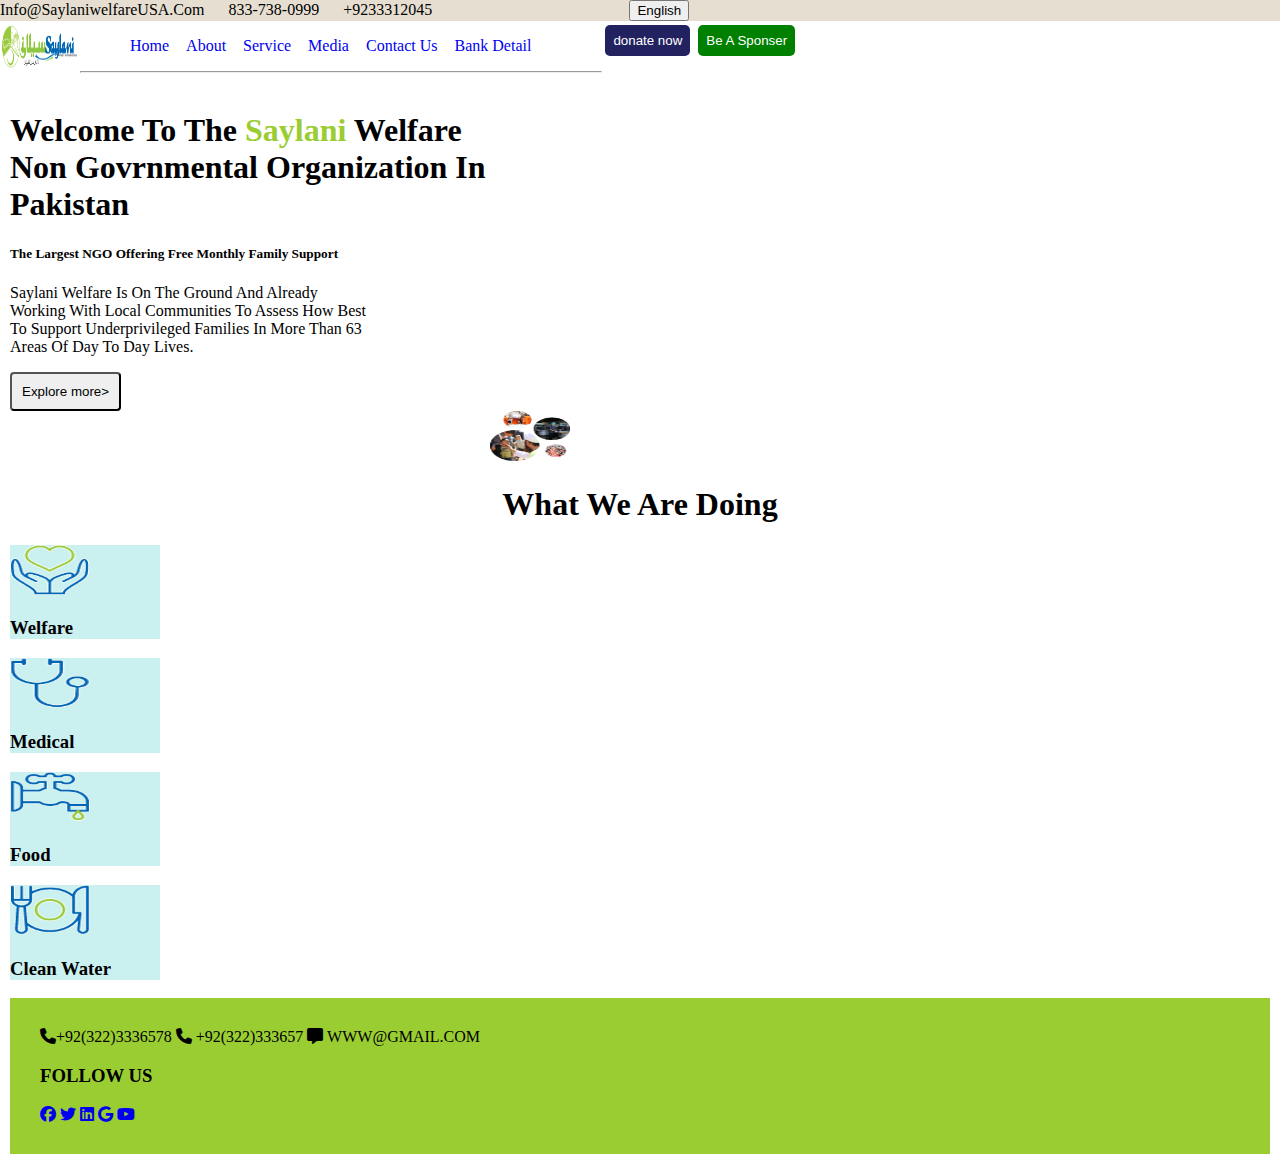
==== index.html @ 67c511a7 "first commit" ====
<!DOCTYPE html>
<html lang="en">

<head>
    <meta charset="UTF-8">
    <meta name="viewport" content="width=device-width, initial-scale=1.0">
    <title>Document</title>
    <link rel="stylesheet" href="style.css">
    <link rel="stylesheet" href="https://cdnjs.cloudflare.com/ajax/libs/font-awesome/6.7.2/css/all.min.css"
        integrity="sha512-Evv84Mr4kqVGRNSgIGL/F/aIDqQb7xQ2vcrdIwxfjThSH8CSR7PBEakCr51Ck+w+/U6swU2Im1vVX0SVk9ABhg=="
        crossorigin="anonymous" referrerpolicy="no-referrer" />
</head>

<body>
    <nav class="start"><a href="#">info@SaylaniwelfareUSA.com</a>
        <a href="#"><i class="fa-light fa-phone"></i>833-738-0999</a>
        <a href="#">+9233312045</a>
        <button class="firs">English</button>
    </nav>
    <nav class="second">
        <div class="img"><img src="images/saylani"></div>
        <div class="navlist">
            <ul class="ul">
                <li><a href="#">home</a></li>
                <li><a href="#">about</a></li>
                <li><a href="#">service</a></li>
                <li><a href="#">media</a></li>
                <li><a href="#">contact us</a></li>
                <li><a href="#"> bank detail</a></li>
            </ul>
            <hr>
        </div>
        <div class="right_container">
            <button class="nav-button">donate now</button>
            <button class="nav-button-2">Be A Sponser</button>

        </div>
    </nav>
    <section class="hero">
        <div class="hero-text">
            <h1 class="h1">welcome to the <span class="saylani">saylani</span> welfare <br> non govrnmental organization
                in
                <br> pakistan
            </h1>
            <h5>The largest NGO offering free monthly family support</h5>
            <p class="text">Saylani Welfare is on the ground and already  <br>working with local communities to assess how
                best <br> to support underprivileged families in more than 63 <br> areas of day to day lives.</p>
            <button class="order">Explore more></button>
            <div class="images"><img src="images/38.png"  height="300px" width="300px"></div>
            <h1 class="what">What We Are Doing</h1>
            <div class="main">
            <div class="card"><img src="images/first" ><h3>welfare</h3></div>
            <div class="card"><img src="images/41.png" alt=""><h3>medical
            </h3></div>
        <div class="card"><img src="images/40.png" alt=""><h3>food</h3></div>
        <div class="card"><img src="images/43.png"><h3>clean water</h3></div>
       </div>
    </div></div>

        <div class="footer">
        
            <p class="pho"> <i class="fa-solid fa-phone"></i>+92(322)3336578</p>
            </i>
            <p class="pho"><i class="fa-solid fa-phone"></i> +92(322)333657</p>
            <p class="pho"><i class="fa-solid fa-message"></i> WWW@GMAIL.COM</p>
            <H3>FOLLOW US</H3>
            <div class="last">

                <a href="#"><i class="fa-brands fa-facebook"></i></a>
                <a href="#"><i class="fa-brands fa-twitter"></i></a>
                <a href="#"><i class="fa-brands fa-linkedin"></i></a>
                <a href="#"><i class="fa-brands fa-google"></i></a>
                <a href="#"><i class="fa-brands fa-youtube"></i></a> 
            </div>
        </div>
    </section>












</body>

</html>
---- style.css ----
body {
    padding: 0px;
    margin: 0px;
    box-sizing: border-box;
    text-transform: capitalize;
}
.start{
    background-color: rgb(230, 223, 209);
}
.start a{
    text-decoration: none;
    color: black;
padding-right: 20px;
}
.firs{
    margin-left: 13em;
    
}
img{
    height: 50px;
    width: 80px;
}
.second{
    display: flex;
    
    
    /* transition: all .50s ease; */
}

.ul{
    
 list-style: none;
    display: flex;
padding-right: 4em;
color: aliceblue;

} 
.ul a{
    text-decoration: none;
    padding: 7px;
    padding-left: 10px;
}
.ul a:hover{
    color: blue;
}


    /* transition: all .6s ease; */
 
.right-container{
    padding: 4em;
}

.nav-button {
   
    /* transition: all .6s ease; */
    background-color: rgb(34, 34, 97);
     border: none;
    color: white;
    padding: 8px;
    border-radius: 5px; 
    margin-left: 3px;
    
}
.nav-button-2{
    background-color: green;
    border: none;
   color: white;
   padding: 8px;
   border-radius: 5px; 
   margin: 4px;
}
.saylani{
    color: yellowgreen;
}
.hero {
    padding: 10px;
}
.order{
    outline: black;
    padding: 10px;
    border-radius: 4px;
} .images{
    margin-left: 30em;
    
}

.what{
    text-align: center;
}
.card{
 
    background-color: rgb(202, 240, 240);
    width: 150px;
   
}
.footer{
    background-color: yellowgreen;
    padding: 30px;

}
  .pho{
    text-align: center;
    display: inline;
  }
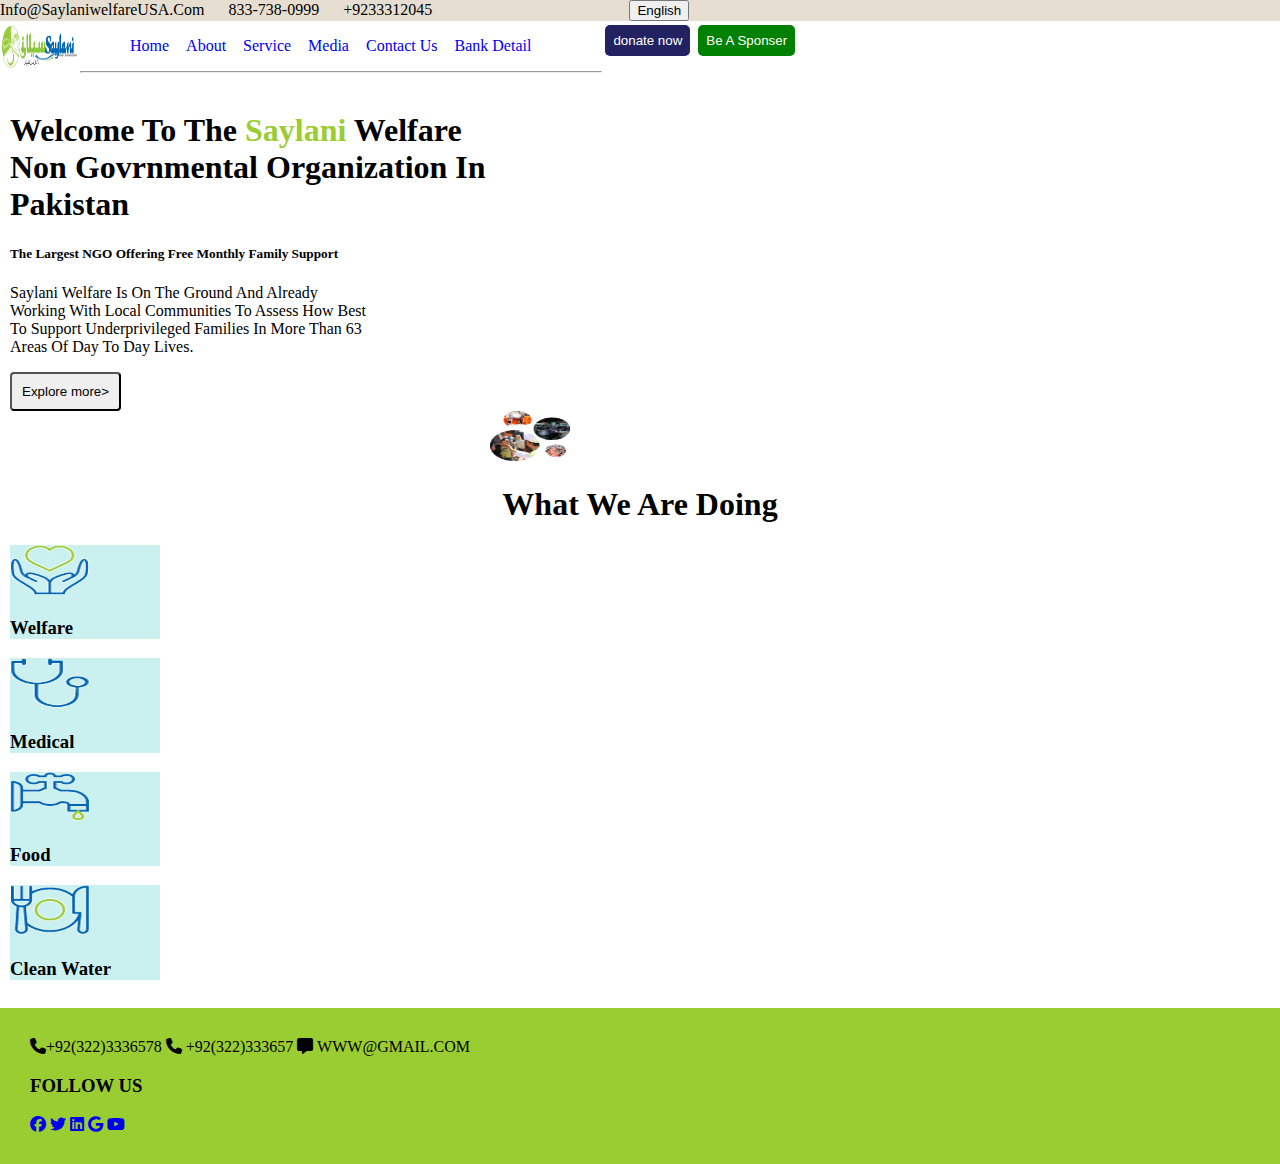
==== commit 977a892e: "index.html" ====
--- a/index.html
+++ b/index.html
@@ -36,7 +36,7 @@
 
         </div>
     </nav>
-    <section class="hero">
+    <div class="hero">
         <div class="hero-text">
             <h1 class="h1">welcome to the <span class="saylani">saylani</span> welfare <br> non govrnmental organization
                 in
@@ -46,7 +46,7 @@
             <p class="text">Saylani Welfare is on the ground and already  <br>working with local communities to assess how
                 best <br> to support underprivileged families in more than 63 <br> areas of day to day lives.</p>
             <button class="order">Explore more></button>
-            <div class="images"><img src="images/38.png"  height="300px" width="300px"></div>
+            <div class="images"><img src="images/38.png"  height="300px" width="300px"></div></div>
             <h1 class="what">What We Are Doing</h1>
             <div class="main">
             <div class="card"><img src="images/first" ><h3>welfare</h3></div>
@@ -73,7 +73,7 @@
                 <a href="#"><i class="fa-brands fa-youtube"></i></a> 
             </div>
         </div>
-    </section>
+    
 
 
 
@@ -88,4 +88,4 @@
 
 </body>
 
-</html>+</html>
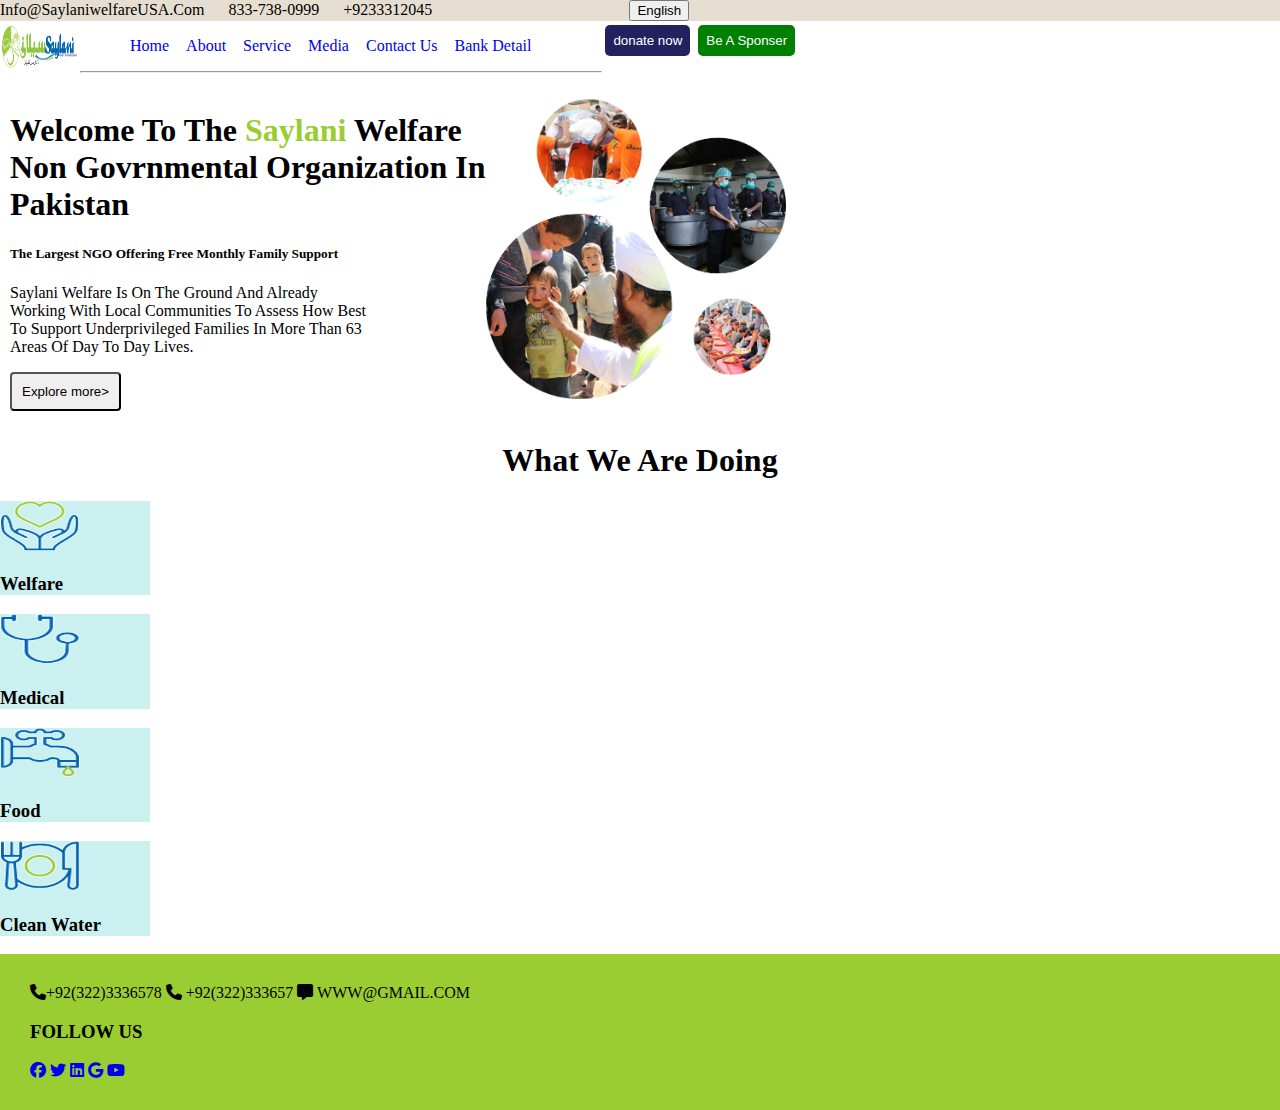
==== commit 3baa0c05: "index.html" ====
--- a/index.html
+++ b/index.html
@@ -45,7 +45,7 @@
             <h5>The largest NGO offering free monthly family support</h5>
             <p class="text">Saylani Welfare is on the ground and already  <br>working with local communities to assess how
                 best <br> to support underprivileged families in more than 63 <br> areas of day to day lives.</p>
-            <button class="order">Explore more></button>
+            <button class="order">Explore more></button></div>
             <div class="images"><img src="images/38.png"  height="300px" width="300px"></div></div>
             <h1 class="what">What We Are Doing</h1>
             <div class="main">
--- a/style.css
+++ b/style.css
@@ -75,13 +75,18 @@
 }
 .hero {
     padding: 10px;
+    display:flex;
+    align-items:center;
+    
 }
 .order{
     outline: black;
     padding: 10px;
     border-radius: 4px;
-} .images{
-    margin-left: 30em;
+} .images img{
+    margin-right : 30px;
+    height:300px;
+    width:300px;
     
 }
 
@@ -102,4 +107,4 @@
   .pho{
     text-align: center;
     display: inline;
-  }+  }
